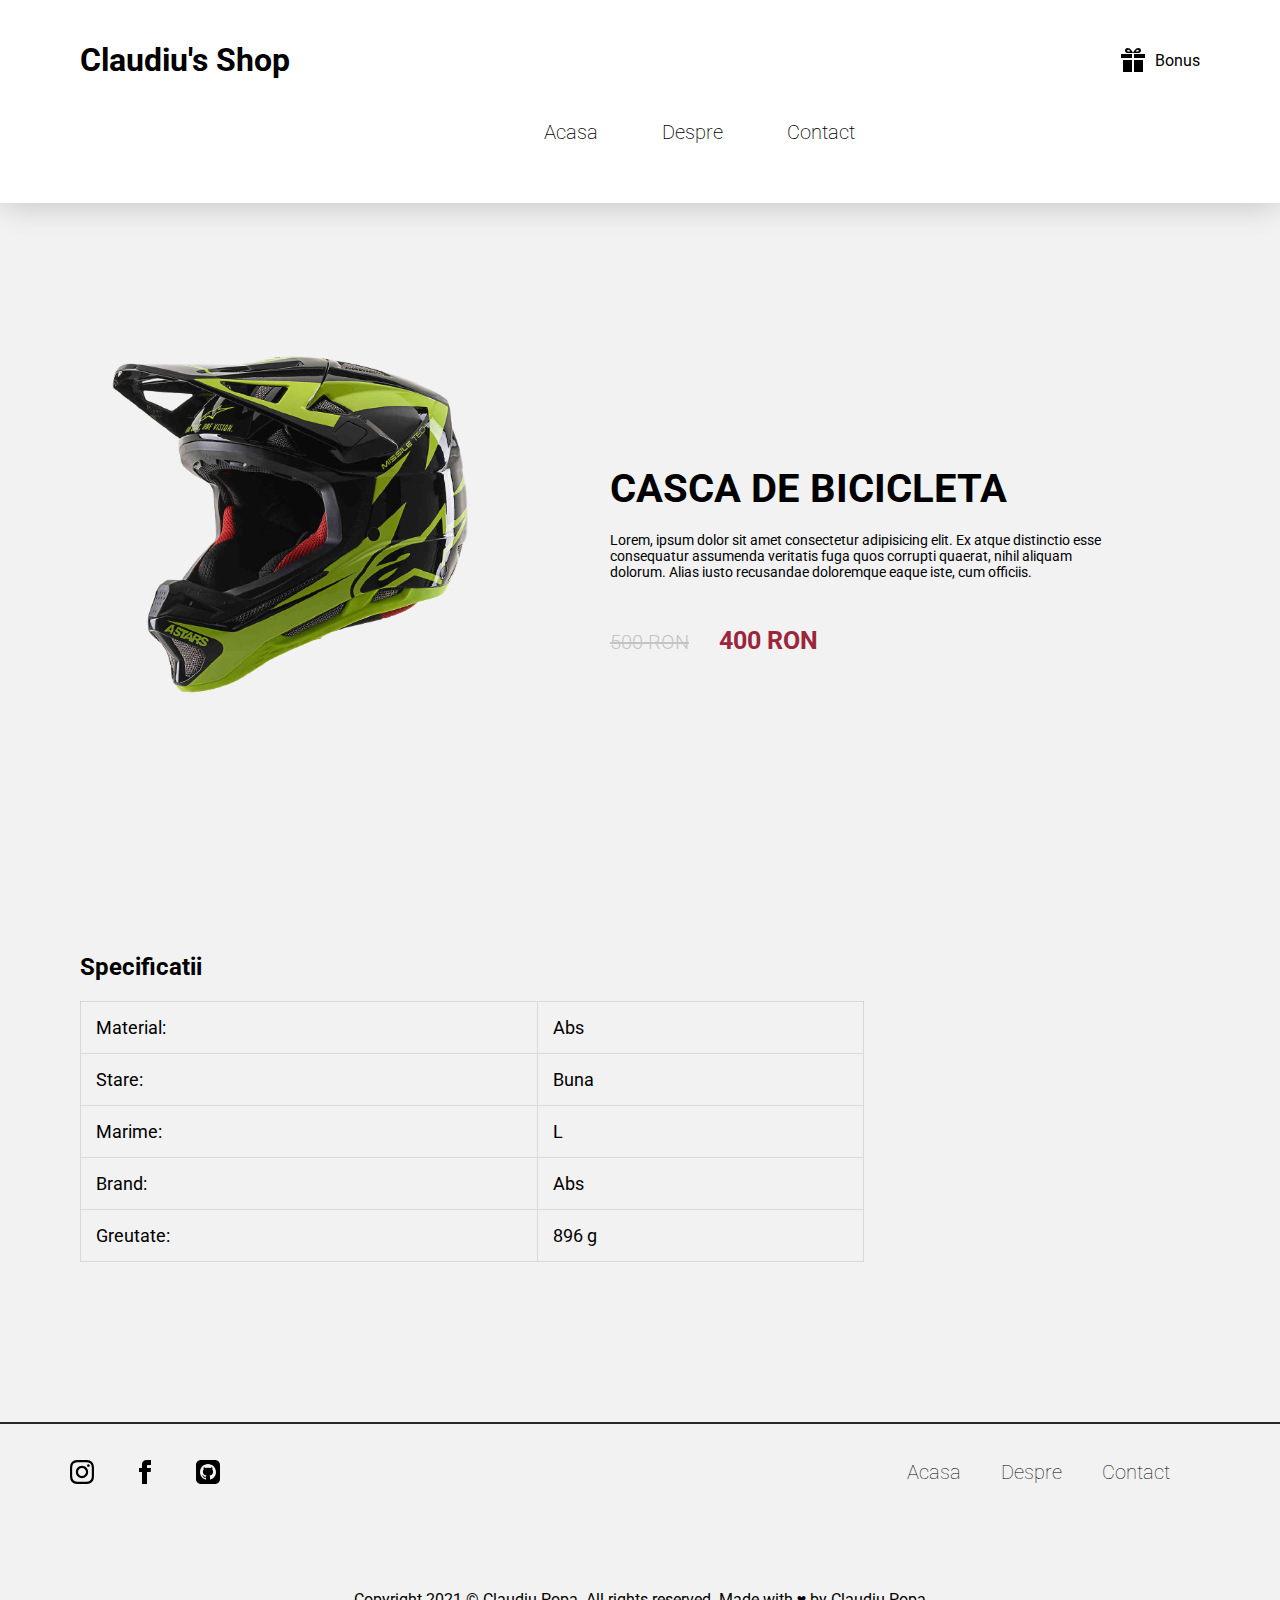
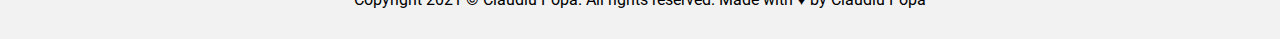
==== products/casca.html @ 86d5f081 "Add products pages" ====
<html lang="en">

<head>
    <meta charset="UTF-8">
    <meta http-equiv="X-UA-Compatible" content="IE=edge">
    <meta name="viewport" content="width=device-width, initial-scale=1.0">
    <title>Claudiu's Shop</title>
    <link rel="stylesheet" href="../public/css/style.css">
    <link rel="preconnect" href="https://fonts.gstatic.com">
    <link href="https://fonts.googleapis.com/css2?family=Roboto&display=swap" rel="stylesheet">
</head>

<body>
    <header>
        <div class="header-info">
            <h1>Claudiu's Shop</h1>
            <a href="../bonus/index.html" class="bonus-container">
                <img src="../public/img/svg/gift.svg" alt="Search" class="bonus-image" />
                <span class="bonus-text">Bonus</span>
            </a>
        </div>
        <div class="header-navigation">
            <nav class="nav">
                <ul class="navbar">
                    <li class="nav-item">
                        <a href="../index.html" class="nav-link">Acasa</a>
                    </li>
                    <li class="nav-item">
                        <a href="../about.html" class="nav-link">Despre</a>
                    </li>
                    <li class="nav-item">
                        <a href="../contact.html" class="nav-link">Contact</a>
                    </li>
                </ul>
            </nav>
        </div>
    </header>

    <main class="container">
        <section class="product-section">
            <div class="product-image-section">
                <img src="../public/img/products/casca.png" alt="Casca de bicicleta" class="product-image" />
            </div>
            <div class="product-info-body">
                <h2 class="product-name">Casca de bicicleta</h2>
                <div class="product-description">
                    Lorem, ipsum dolor sit amet consectetur adipisicing elit. Ex atque distinctio esse consequatur
                    assumenda veritatis fuga quos corrupti quaerat, nihil aliquam dolorum. Alias iusto recusandae
                    doloremque eaque iste, cum officiis.
                </div>
                <div class="product-price-section">
                    <p class="product-price-strike">500 <span class="currency">RON</span></p>
                    <p class="product-price">400 <span class="currency">RON</span></p>
                </div>
            </div>
        </section>
        <section class="specifications-section">
            <h2>Specificatii</h2>
            <table class="spec-table">
                <tr>
                    <td>Material:</td>
                    <td>Abs</td>
                </tr>
                <tr>
                    <td>Stare:</td>
                    <td>Buna</td>
                </tr>
                <tr>
                    <td>Marime:</td>
                    <td>L</td>
                </tr>
                <tr>
                    <td>Brand:</td>
                    <td>Abs</td>
                </tr>
                <tr>
                    <td>Greutate:</td>
                    <td>896 g</td>
                </tr>
            </table>
        </section>
    </main>

    <footer>
        <div class="footer-info">
            <div class="social-icons">
                <a href="https://www.instagram.com/popa.klaus/">
                    <img src="../public/img/svg/instagram.svg" alt="Insta" class="social-icon">
                </a>
                <a href="https://www.facebook.com/popa.claus.33/">
                    <img src="../public/img/svg/facebook.svg" alt="Facebook" class="social-icon">
                </a>
                <a href="https://github.com/Klaus330">
                    <img src="../public/img/svg/github.svg" alt="Github" class="social-icon">
                </a>
            </div>
            <ul class="quick-links">
                <li><a href="" class="quick-link">Acasa</a></li>
                <li><a href="" class="quick-link">Despre</a></li>
                <li><a href="" class="quick-link">Contact</a></li>
            </ul>
        </div>
        <div class="footer-copyright">
            Copyright 2021 © Claudiu Popa. All rights reserved. Made with ♥ by Claudiu Popa
        </div>
    </footer>
</body>

</html>
---- public/css/style.css ----
/*  General */
*{
    box-sizing: border-box;
    font-family: 'Roboto', Geneva, Tahoma, sans-serif;
}

a{
    text-decoration: none;
    color:black;
}

body{
    margin:0;
    background-color: #f2f2f2;
}

header{
    display: flex;
    flex-direction: column;
    padding: 20px 80px 40px 80px;
    margin-bottom: 50px;
    background-color: white;
    box-shadow: 0 4px 30px -2px rgba(0, 0, 0, 0.2);
}

.header-info{
    display: flex;
    align-items: center;
    justify-content: space-between;
}

.header-navigation{
    display: flex;
    align-items: center;
    justify-content: center;
}

.nav{
    width: 30%;
}

.navbar{
    width: 100%;
    list-style: none;
    display: flex;
    justify-content: space-between;
    align-items: center;
}


.navbar > .nav-item{
    margin: 0.2rem 2rem;
}

.nav-item > .nav-link{
    text-decoration: none;
    color:black;
    font-weight: 200;
    font-size: 20px;
}

.nav-item > .nav-link:hover{
    text-decoration: underline black;
}

.bonus-container{
    display: flex;
    justify-content: center;
    align-items: center;
}

.bonus-image{
    padding-right: 10px;
}
/* Home Page */
.shopping-section{
    position: relative;
    width: 100%;
    display: flex;
    flex-direction: column;
    align-items: center;
    padding: 50px;
    
}

.shop-container{
    display: grid;
    grid-template-columns: 40vh 40vh  40vh;
    grid-template-rows: 40vh;
    gap: 20vh;
}

.product-box{
    position: relative;
}

.product-image-box{
    position: relative;
    width:40vh;
    height: 40vh;
}

.product-image{
    width:40vh;
    height: 40vh;
    object-fit: contain;
}

.product-info{
    display: flex;
    flex-direction: column;
    justify-content: center;
    align-items: center;
    color:black;
    text-decoration: none;;
}

.button-view{
    background-color: white;
    border-radius: 5px;
    width: 3.5rem;
    height: 3.5rem;
    display: flex;
    justify-content: center;
    align-items: center;
}


.button-view:hover{
    background-color: #ed7b0e;
    color: white;
}


.product-focus{
    top:0;
    left:0;
    width: 100%;
    height: 100%;
    position: absolute;
    background-color: rgba(0, 0, 0, 0.2);
    opacity: 0;
    transition: .5s ease;
    display: flex;
    align-items: center;
    justify-content: center;
    border-radius: 4px;
}

.product-image-box:hover .product-focus{
    opacity: 100%;
}

.product-name{
    margin:10xp 0;
    font-size: 20px;
}

.product-price{
    margin:0;
}


.social-media-section{
    margin: 7rem 0;
    padding:0 230px;
}

.social-media-container{
    display: flex;
    align-items: center;
    justify-content: space-between;
}

.social-link{
    text-decoration: underline;
    color:black;
    font-size: 40px;
    font-weight: 700;
}

.social-link:hover{
    text-decoration: none;
}

footer{
    border-top: 2px solid #2C2727;
    margin-top: 10rem;
}

.footer-info{
    display: flex;
    justify-content: end;
    align-items: center;
    padding: 0  70px;
    margin-top: 20px;
    margin-bottom: 90px;
}

.social-icons{
    width: 150px;
    display: flex;
    align-items: center;
    justify-content: space-between;
}

.quick-links{
    flex:3;
    display: flex;
    justify-content: flex-end;
    align-items: center;
    list-style: none;
}


.quick-link{
    margin-right: 40px;
    text-decoration: none;
    color:black;
    font-weight: lighter;
    font-size: 20px;
}

.quick-link:hover{
    text-decoration: underline;
}


.footer-copyright{
    width: 100%;
    text-align: center;
    margin-bottom: 30px;
}

.image-section{
    width: 100%;
    padding: 70px;
}

.image-container{
    position: relative;
    display:flex;
    justify-content: center;
    align-items: center;
    background: url('../img/image.jpg') no-repeat center center;
    background-attachment: fixed;
    background-size: cover;
    height: 30vh;
}

.image-text{
    color: white;
    font-size: 70px;
    font-weight: 800;
}

/* Product page */

.product-section{
    display:flex;
    align-items: center;
    padding: 50px;
}

.product-image-section{
   width: 500px;
   height: 500px;
   padding: 40px;
   margin-right: 40px;
}

.product-info-body{
    height: 100%;
    padding: 30px;
    margin-left: 30px;
    display: flex;
    flex-direction: column;
    align-items: start;
    justify-content: start;
}

.product-info-body > .product-name {
    margin-bottom:10px;
    font-size: 40px;
    font-weight: bolder;
    text-transform: uppercase;
}

.product-info-body .product-description{
    width:90%;
    margin: 10px 0 30px 0;
    font-size: 14px;   
}

.product-price-section {
    display: flex;
    flex-direction: row;
    align-items: baseline;
    justify-content: start;
}

.product-price-strike{
    text-decoration: line-through;
    margin-right: 30px;
    color:#c4c4c4;
    font-size: 20px;
    font-weight: 300    ;
}

.product-price-section .product-price{
    color:#9a253d;
    font-size: 25px;
    font-weight: bold;
}

.specifications-section{
    margin-top:20px;
    padding: 60px;
    padding-bottom: 0;
}

.spec-table{
    margin: 0 0 10px;
    font-size: 18px;
    display: table;
    width: 70%;
    background-color: transparent;
    border-collapse: collapse;
    border-spacing: 0;
    border-color: grey;
    box-sizing: border-box;
    text-indent: initial;
    border-spacing:0;  
    border: 1px solid rgba(0, 0, 0, 0.1);  
}


.spec-table td{
    border-bottom: 1px solid rgba(0, 0, 0, 0.1);
    padding:15px;
}

.spec-table td:nth-child(2){
    border-left: 1px solid rgba(0, 0, 0, 0.1);
}

.container{
    width: 1240px;
    margin:0 auto;
}
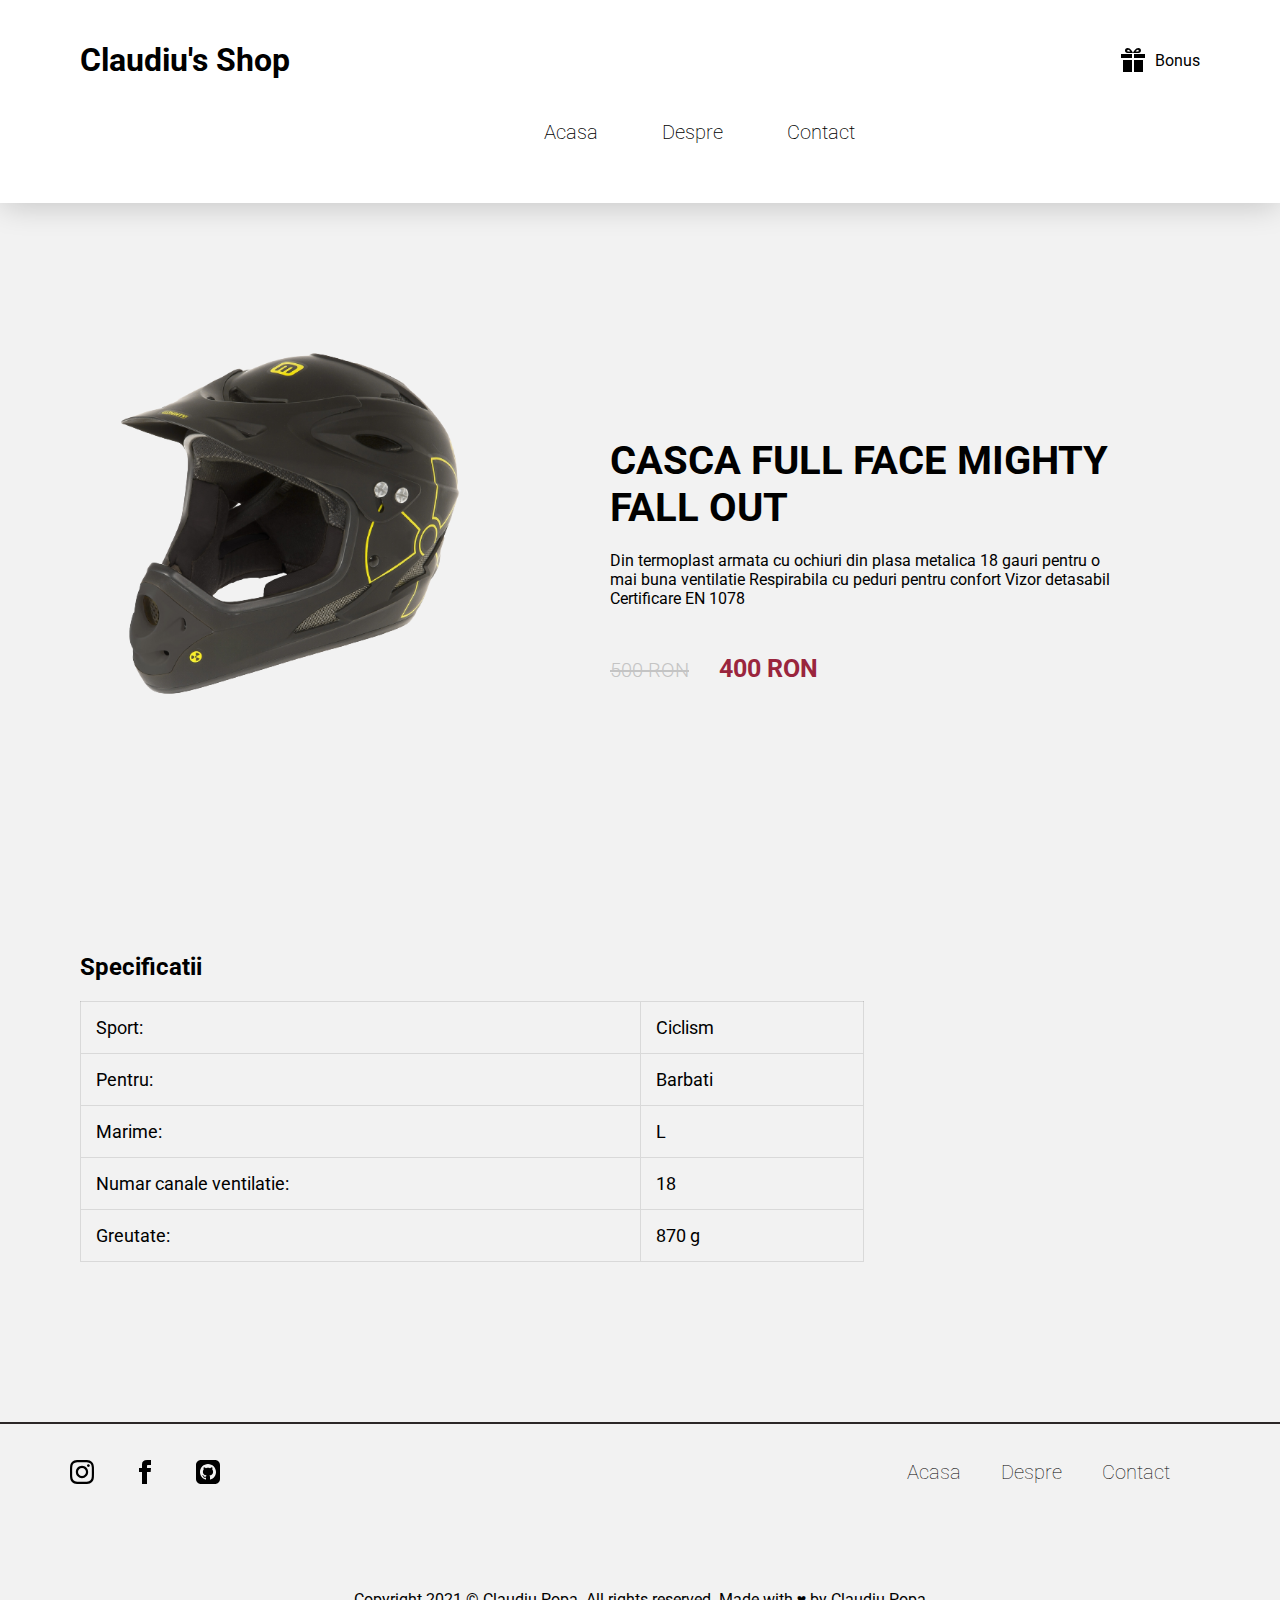
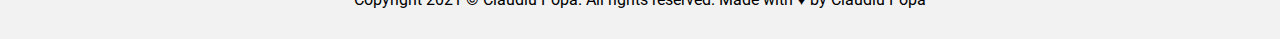
==== commit 048091ba: "Add description to all the products" ====
--- a/products/casca.html
+++ b/products/casca.html
@@ -42,11 +42,9 @@
                 <img src="../public/img/products/casca.png" alt="Casca de bicicleta" class="product-image" />
             </div>
             <div class="product-info-body">
-                <h2 class="product-name">Casca de bicicleta</h2>
+                <h2 class="product-name">Casca Full Face Mighty FALL OUT</h2>
                 <div class="product-description">
-                    Lorem, ipsum dolor sit amet consectetur adipisicing elit. Ex atque distinctio esse consequatur
-                    assumenda veritatis fuga quos corrupti quaerat, nihil aliquam dolorum. Alias iusto recusandae
-                    doloremque eaque iste, cum officiis.
+                    Din termoplast armata cu ochiuri din plasa metalica 18 gauri pentru o mai buna ventilatie Respirabila cu peduri pentru confort Vizor detasabil Certificare EN 1078
                 </div>
                 <div class="product-price-section">
                     <p class="product-price-strike">500 <span class="currency">RON</span></p>
@@ -58,24 +56,24 @@
             <h2>Specificatii</h2>
             <table class="spec-table">
                 <tr>
-                    <td>Material:</td>
-                    <td>Abs</td>
+                    <td>Sport:</td>
+                    <td>Ciclism</td>
                 </tr>
                 <tr>
-                    <td>Stare:</td>
-                    <td>Buna</td>
+                    <td>Pentru:</td>
+                    <td>Barbati</td>
                 </tr>
                 <tr>
                     <td>Marime:</td>
                     <td>L</td>
                 </tr>
                 <tr>
-                    <td>Brand:</td>
-                    <td>Abs</td>
+                    <td>Numar canale ventilatie:</td>
+                    <td>18</td>
                 </tr>
                 <tr>
                     <td>Greutate:</td>
-                    <td>896 g</td>
+                    <td>870 g</td>
                 </tr>
             </table>
         </section>
--- a/public/css/style.css
+++ b/public/css/style.css
@@ -289,7 +289,7 @@
 .product-info-body .product-description{
     width:90%;
     margin: 10px 0 30px 0;
-    font-size: 14px;   
+    font-size: 16px;   
 }
 
 .product-price-section {
@@ -347,4 +347,57 @@
 .container{
     width: 1240px;
     margin:0 auto;
+}
+
+/* About page */
+
+.about-section{
+    padding: 80px;
+    display: flex;
+    width: 100%;
+    align-items: flex-start;
+    justify-content: flex-start;
+}
+
+.about-image{
+    margin-right: 40px;
+    width: 40%;
+    height: 100%;
+}
+
+.about-image img{
+    width: 100%;
+    object-fit: cover;
+}
+
+.about-description{
+    width: 60%;
+}
+
+.author-name{
+    margin-top:0;
+    font-size: 40px;
+    font-weight: bold;
+}
+
+/* Contact page */
+
+.contact-section{
+    display:flex;
+    padding: 90px;
+    padding-bottom: 0;
+}
+
+.contact-info{
+    display:flex;
+    flex-direction: column;
+    margin-right: 50px;
+}
+
+.contact-info p{
+    font-size: 14px;
+}
+
+.contact-link:hover{
+    font-weight: bold;
 }